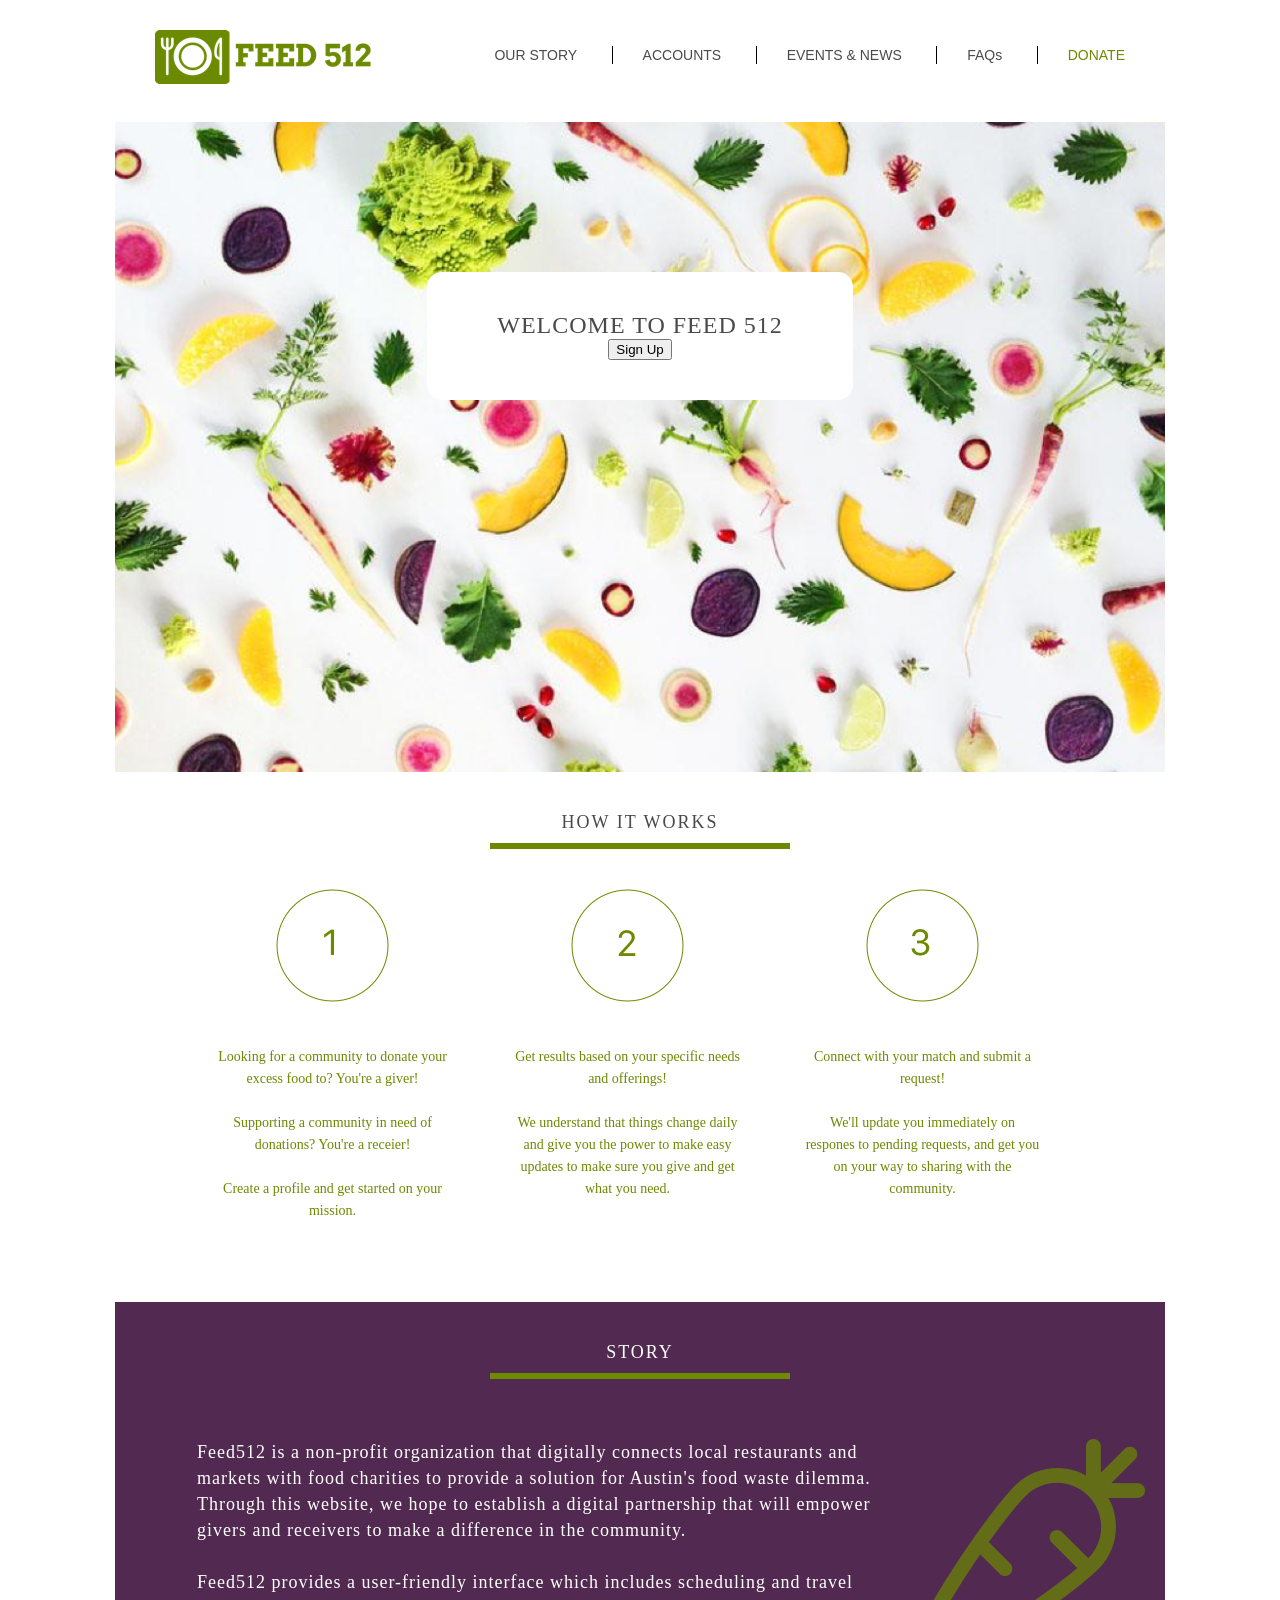
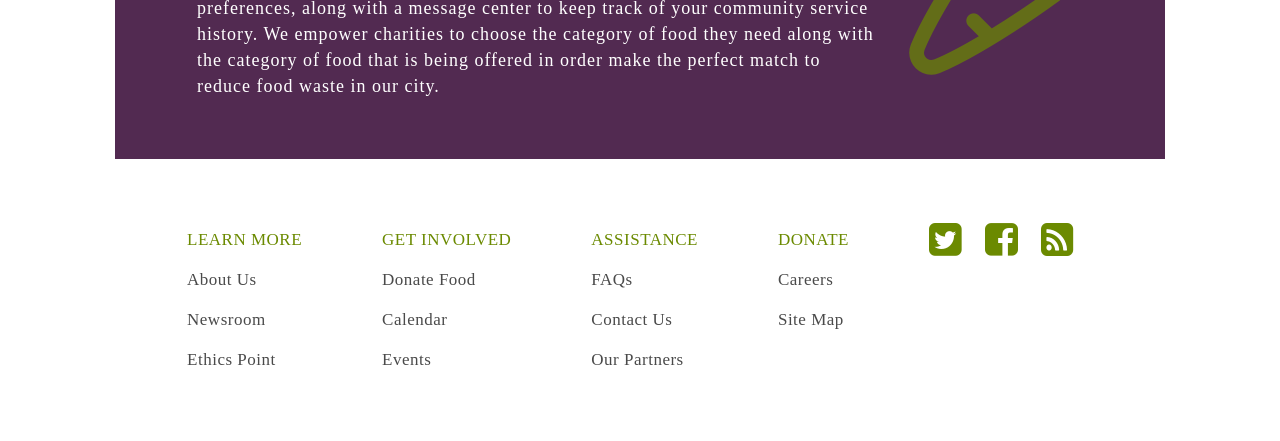
==== index.html @ e7c376a6 "changed give and get buttons to correct hrefs" ====
<!DOCTYPE html>
<html>

<head>
  <meta charset="utf-8">
  <meta http-equiv="X-UA-Compatible" content="IE=edge">
  <meta name="viewport" content="width=device-width, initial-scale=1">
  <title>Feed512</title>
  <link rel="stylesheet" href="http://netdna.bootstrapcdn.com/font-awesome/4.0.3/css/font-awesome.min.css">
  <link rel="stylesheet" type="text/css" href="css/style.css">
</head>

<body>
    <nav id="main-nav">

      <div id="nav-logo">
        <a href="index.html"><img src="images/FEED512_Logo.png"></a>
      </div>

      <ul class="navLink">
        <li><a href="index.html">our story</a></li>
        <li id="accounts"><a href="#">Accounts</a></li>
          <ul class="subMenu">
            <li class="menu"><a href="inbox.html">Inbox</a></li>
            <li class="menu"><a href="#">Profile</a></li>
            <li class="menu" id="logout-button"><a href="index.html">Log Out</a></li>
          </ul>
          </style>
        <li><a href="#">events &amp; news</a></li>
        <li><a href="#">FAQ<span>s</span></a></li>
        <li><a href="don-form.html">donate</a></li>
      </ul>
    </nav>

    <div id="main-wrapper">

      <div id="home-background">
        <div id="give-receive-box">
          <div id="welcome">
            <h1>Welcome to Feed 512</h1>
            <button type="button" id="login-button">Sign Up</button>
          </div>
          <div id="create-profile" style="display: none;">
            <form id="profile-form">
              <ul>
                <li><input type="text" id="full-name" name="name" value="" placeholder="full name"></li>
                <li><input type="text" id="address" name="address" value="" placeholder="address"></li>
                <li><input type="text" id="phone" name="phone" value="" placeholder="phone">
                <li><input type="text" id="email" name="email" value="" placeholder="email"></li>
                <li><input type="text" id="organization" name="organization" value="" placeholder="organization"></li>
                <li><input type="text" id="donation" name="donation" value="" placeholder="donation"></li>
                <li><input type="submit" id="profile-submit" name="submit" value="Sign Up!"></li>
              </ul>
            </form>
          </div>
          <div id="app" style="display: none;">

          <h1>Start making a difference one meal at a time!</h1>

          <div class="give side">
            <p id="giver">Have food to share with the community?</p>
            <a href="don-form.html"><button id="give-btn" class="btn-shape" type="button" name="button">I'm a giver</button></a>
          </div>

          <div class="receive side">
            <p id="receiver">Have a community that's in need of food?</p>
            <a href="don-available.html"><button id="receive-btn" class="btn-shape" type="button" name="button">I'm a receiver</button></a>
          </div>
          </div>

        </div>
      </div>
      <div class="works-container">

        <h2>How it works</h2>

        <br>


        <div class="step one">
          <img src="images/numbercircle1.png" alt="Number One" />
          <p>Looking for a community to donate your excess food to? You're a giver!
            <br>
            <br> Supporting a community in need of donations? You're a receier!
            </br>
            <br> Create a profile and get started on your mission.</p>
        </div>

        <div class="step two">
          <img src="images/numbercircle2.png" alt="Number Two" />
          <p>Get results based on your specific needs and offerings!
            <br>
            <br> We understand that things change daily and give you the power to make easy updates to make sure you give and get what you need.</p>
        </div>

        <div class="step three">
          <img src="images/numbercircle3.png" alt="Number Three" />
          <p>Connect with your match and submit a request!
            <br>
            <br> We'll update you immediately on respones to pending requests, and get you on your way to sharing with the community.</p>
        </div>
      </div>

      <br>

      <div class="story-container">

        <h3>Story</h3>
        <br>



        <p class="story">
          Feed512 is a non-profit organization that digitally connects local restaurants and markets with food charities to provide a solution for Austin's food waste dilemma. Through this website, we hope to establish a digital partnership that will empower givers
          and receivers to make a difference in the community.
          <br>
          <br> Feed512 provides a user-friendly interface which includes scheduling and travel preferences, along with a message center to keep track of your community service history. We empower charities to choose the category of food they need along with
          the category of food that is being offered in order make the perfect match to reduce food waste in our city.</p>


        <img src="images/Carrot.png" id="carrot" alt="Carrot" />

      </div>
      <footer>
        <ul id="one">
          <li class="list-title"><a href="#">Learn more</a></li>
          <li><a href="#">About Us</a></li>
          <li><a href="#">Newsroom</a></li>
          <li><a href="#">Ethics Point</a></li>
        </ul>

        <ul id="two">
          <li class="list-title"><a href="#">Get involved</a></li>
          <li><a href="#">Donate Food</a></li>
          <li><a href="#">Calendar</a></li>
          <li><a href="#">Events</a></li>
        </ul>

        <ul id="three">
          <li class="list-title"><a href="#">Assistance</a></li>
          <li><a href="#">FAQs</a></li>
          <li><a href="#">Contact Us</a></li>
          <li><a href="#">Our Partners</a></li>
        </ul>

        <ul id="four">
          <li class="list-title"><a href="#">Donate</a></li>
          <li><a href="#">Careers</a></li>
          <li><a href="#">Site Map</a></li>
        </ul>

        <ul id="social">
          <li id="twitter"><a href="#"><i class="fa fa-twitter-square" aria-hidden="true"></i></a></li>
          <li id="facebook"><a href="#"><i class="fa fa-facebook-square" aria-hidden="true"></i></a></li>
          <li id="rss"><a href="#"><i class="fa fa-rss-square" aria-hidden="true"></i></a></li>
        </ul>

      </footer>

    </div>

  <script src="https://code.jquery.com/jquery-3.1.0.min.js" integrity="sha256-cCueBR6CsyA4/9szpPfrX3s49M9vUU5BgtiJj06wt/s=" crossorigin="anonymous"></script>
  <script src="//cdn.auth0.com/js/lock/10.0/lock.min.js"></script>
  <script src="js/script.js" charset="utf-8"></script>
</body>

</html>
---- css/style.css ----
@font-face {
  font-family: "San Francisco";
  font-weight: 100;
  src: url("https://applesocial.s3.amazonaws.com/assets/styles/fonts/sanfrancisco/sanfranciscodisplay-ultralight-webfont.woff2");
}

/** Thin */
@font-face {
  font-family: "San Francisco";
  font-weight: 200;
  src: url("https://applesocial.s3.amazonaws.com/assets/styles/fonts/sanfrancisco/sanfranciscodisplay-thin-webfont.woff2");
}

/** Regular */
@font-face {
  font-family: "San Francisco";
  font-weight: 400;
  src: url("https://applesocial.s3.amazonaws.com/assets/styles/fonts/sanfrancisco/sanfranciscodisplay-regular-webfont.woff2");
}

/** Medium */
@font-face {
  font-family: "San Francisco";
  font-weight: normal;
  src: url("https://applesocial.s3.amazonaws.com/assets/styles/fonts/sanfrancisco/sanfranciscodisplay-medium-webfont.woff2");
}

/** Semi Bold */
@font-face {
  font-family: "San Francisco";
  font-weight: 500;
  src: url("https://applesocial.s3.amazonaws.com/assets/styles/fonts/sanfrancisco/sanfranciscodisplay-semibold-webfont.woff2");
}

/** Bold */
@font-face {
  font-family: "San Francisco";
  font-weight: bold;
  src: url("https://applesocial.s3.amazonaws.com/assets/styles/fonts/sanfrancisco/sanfranciscodisplay-bold-webfont.woff2");
}
header {
  margin: 0;
  padding:0;
}
#main-wrapper {
  text-align: center;
  width: 1050px;
  margin: 0 auto;
}
body {
  text-align: center;
  color: green;
  font-family: "Helvetica", sans-serif;
  margin: 0 auto;
}
#main-nav {
  width: 1000px;
  display: inline-block;
  text-align: center;
  padding: 30px 20px 30px 50px;
}
.sticky {
  position: fixed;
  width: 100%;
  left: 0;
  top: 0;
  z-index: 100;
  border-top: 0;
}

#nav-logo {
  float: left;
}
#nav-logo a {
  padding: 0;
  margin: 0;
}
#main-nav ul {
  float: right;
}
#main-nav ul li {
  display: inline-block;
  list-style: none;
  border-left: 1px solid black;

}
#main-nav ul li:first-child {
  border-left:none;
}
#main-nav ul li:last-child a {
  color: #6B8A00;
}
#main-nav ul li a {
  padding: 30px;
  font-size: 14px;
  color: #4A4A4A;
  text-decoration: none;
  text-transform: uppercase;
  font-weight: 200;
  src: url("https://applesocial.s3.amazonaws.com/assets/styles/fonts/sanfrancisco/sanfranciscodisplay-thin-webfont.woff2");
}
#main-nav ul li a span {
  text-transform: lowercase;
}

.navLink .subMenu {
    height: 0px;
    margin-top: 18px;
    margin-left: 5px;
    overflow: hidden;
    position: absolute;
    -webkit-transition:height 0.5s ease;
    -moz-transition:height 0.5s ease;
    transition:height 0.5s ease
}

.navLink:hover .subMenu {
    height: 20px;
    display: block;
}

#home-background {
  background-image: url("../images/home_pic.png");
  background-position: center;
  background-size: cover;
  height: 650px;
  text-align: center;
}
#give-receive-box {
  padding: 40px 70px;
  background-color: white;
  display: inline-block;
  margin-top: 150px;
  border-radius: 15px;
}
.side {
  text-align: center;
  display: inline-block;
  letter-spacing: 1px;
}
h1 {
  font-family: "San Francisco";
  font-weight: normal;
  src: url("https://applesocial.s3.amazonaws.com/assets/styles/fonts/sanfrancisco/sanfranciscodisplay-medium-webfont.woff2");
  font-size: 24px;
  text-transform: uppercase;
  color: #4A4A4A;
  letter-spacing: 1px;
  padding: 0;
  margin: 0;
}
#giver {
  font-family: "San Francisco";
  font-weight: normal;
  src: url("https://applesocial.s3.amazonaws.com/assets/styles/fonts/sanfrancisco/sanfranciscodisplay-medium-webfont.woff2");
  font-size: 20px;
  color: #522A51;
  letter-spacing: 1px;
  width: 300px;
  margin-right: 15px;
  padding-top: 20px;
  padding-bottom: 20px;
  }
#receiver {
  font-family: "San Francisco";
  font-weight: normal;
  src: url("https://applesocial.s3.amazonaws.com/assets/styles/fonts/sanfrancisco/sanfranciscodisplay-medium-webfont.woff2");
  font-size: 20px;
  color: #6B8A00;
  letter-spacing: 1px;
  width: 300px;
  margin-left: 15px;
  padding-top: 20px;
  padding-bottom: 20px;
}
#give-btn {
   background-color: #522A51;
      }
   .btn-shape {
     text-align: center;
     text-transform: uppercase;
     font-family: "San Francisco";
     font-weight: bold;
     src: url("https://applesocial.s3.amazonaws.com/assets/styles/fonts/sanfrancisco/sanfranciscodisplay-bold-webfont.woff2");
     border-radius: 15px;
     color: #fff;
     height: 120px;
     width: 300px;
     font-size: 20px;
     border: 0;
     letter-spacing: 2.5px;
     }
     .btn-shape:hover {
       cursor: pointer;
     }
#receive-btn {
  background-color: #6B8A00;
}
.works-container {
  text-align: center;
  margin-top: 40px;
  padding-left: 70px;
  padding-right: 70px;
}
h2 {
  font-family: "San Francisco";
  font-weight: normal;
  src: url("https://applesocial.s3.amazonaws.com/assets/styles/fonts/sanfrancisco/sanfranciscodisplay-medium-webfont.woff2");
  font-size: 18px;
  text-transform: uppercase;
  color: #4A4A4A;
  letter-spacing: 2px;
  padding: 0;
  margin: 0;
  border-bottom: 6px solid #6B8A00;
  display: inline-block;
  padding-bottom: 10px;
  width:300px;

}
.step {
  float: left;
  width: 235px;
  padding: 40px 30px 80px 30px;
  margin: 0;
}
.step img {
  padding-bottom: 40px;
}
p {
  font-family: "San Francisco";
  font-weight: 400;
  src: url("https://applesocial.s3.amazonaws.com/assets/styles/fonts/sanfrancisco/sanfranciscodisplay-regular-webfont.woff2");
  font-size: 14px;
  color: #6B8A00;
  padding: 0;
  margin: 0;
  line-height: 22px;

}

h3 {
  font-family: "San Francisco";
  font-weight: normal;
  src: url("https://applesocial.s3.amazonaws.com/assets/styles/fonts/sanfrancisco/sanfranciscodisplay-medium-webfont.woff2");
  font-size: 18px;
  text-transform: uppercase;
  color: #fff;
  letter-spacing: 2px;
  padding: 0;
  margin: 0;
  border-bottom: 6px solid #6B8A00;
  display: inline-block;
  padding-top:40px;
  padding-bottom: 10px;
  width:300px;
}

.story-container {
  text-align: center;
  background-color: #522A51;
  margin-top: 0px;
  padding-left: 0px;
  padding-right: 0px;
  display: inline-block;
  overflow: auto;
  width: 1050px;

}
.story {
  font-family: "San Francisco";
  font-weight: 200;
  src: url("https://applesocial.s3.amazonaws.com/assets/styles/fonts/sanfrancisco/sanfranciscodisplay-thin-webfont.woff2");
  font-size: 18px;
  color: #fff;
  line-height: 26px;
  text-align: left;
  padding: 60px 30px 60px 80px;
  display: inline-block;
  width: 680px;
  letter-spacing: 1px;
}
#carrot {
  float: right;
  height:236px;
  width: 236px;
  display: inline-block;
  margin-top: 60px;
  padding-right: 20px;
}
.fa {
  color:#6B8A00;
  font-size: 38px;
  float: left;

}
footer {
  text-align: center;
  margin: 0 auto;
  display: inline-block;
  text-align: left;
  line-height: 40px;
  font-family: "San Francisco";
  font-weight: 200;
  src: url("https://applesocial.s3.amazonaws.com/assets/styles/fonts/sanfrancisco/sanfranciscodisplay-thin-webfont.woff2");
  font-size: 17px;
  letter-spacing: .5px;
}
footer ul li {
  list-style: none;

}
footer ul li a {
  text-decoration: none;
  color: #4A4A4A;

}
footer ul {
  float: left;
  padding:40px;

}
#social li {
  display: inline-block;
  padding: 0px 18px 0px 0px;


}
.list-title a {
  text-transform: uppercase;
  color: #6B8A00;
  font-family: "San Francisco";
  font-weight: 400;
  src: url("https://applesocial.s3.amazonaws.com/assets/styles/fonts/sanfrancisco/sanfranciscodisplay-regular-webfont.woff2");
}
/*SIGN UP PAGE*/
#create-profile {
  text-align: left;
  font-size: 20px;
}
#create-profile ul li{
  display: block;
  padding: 25px 35px;
  line-height: 10px;

}
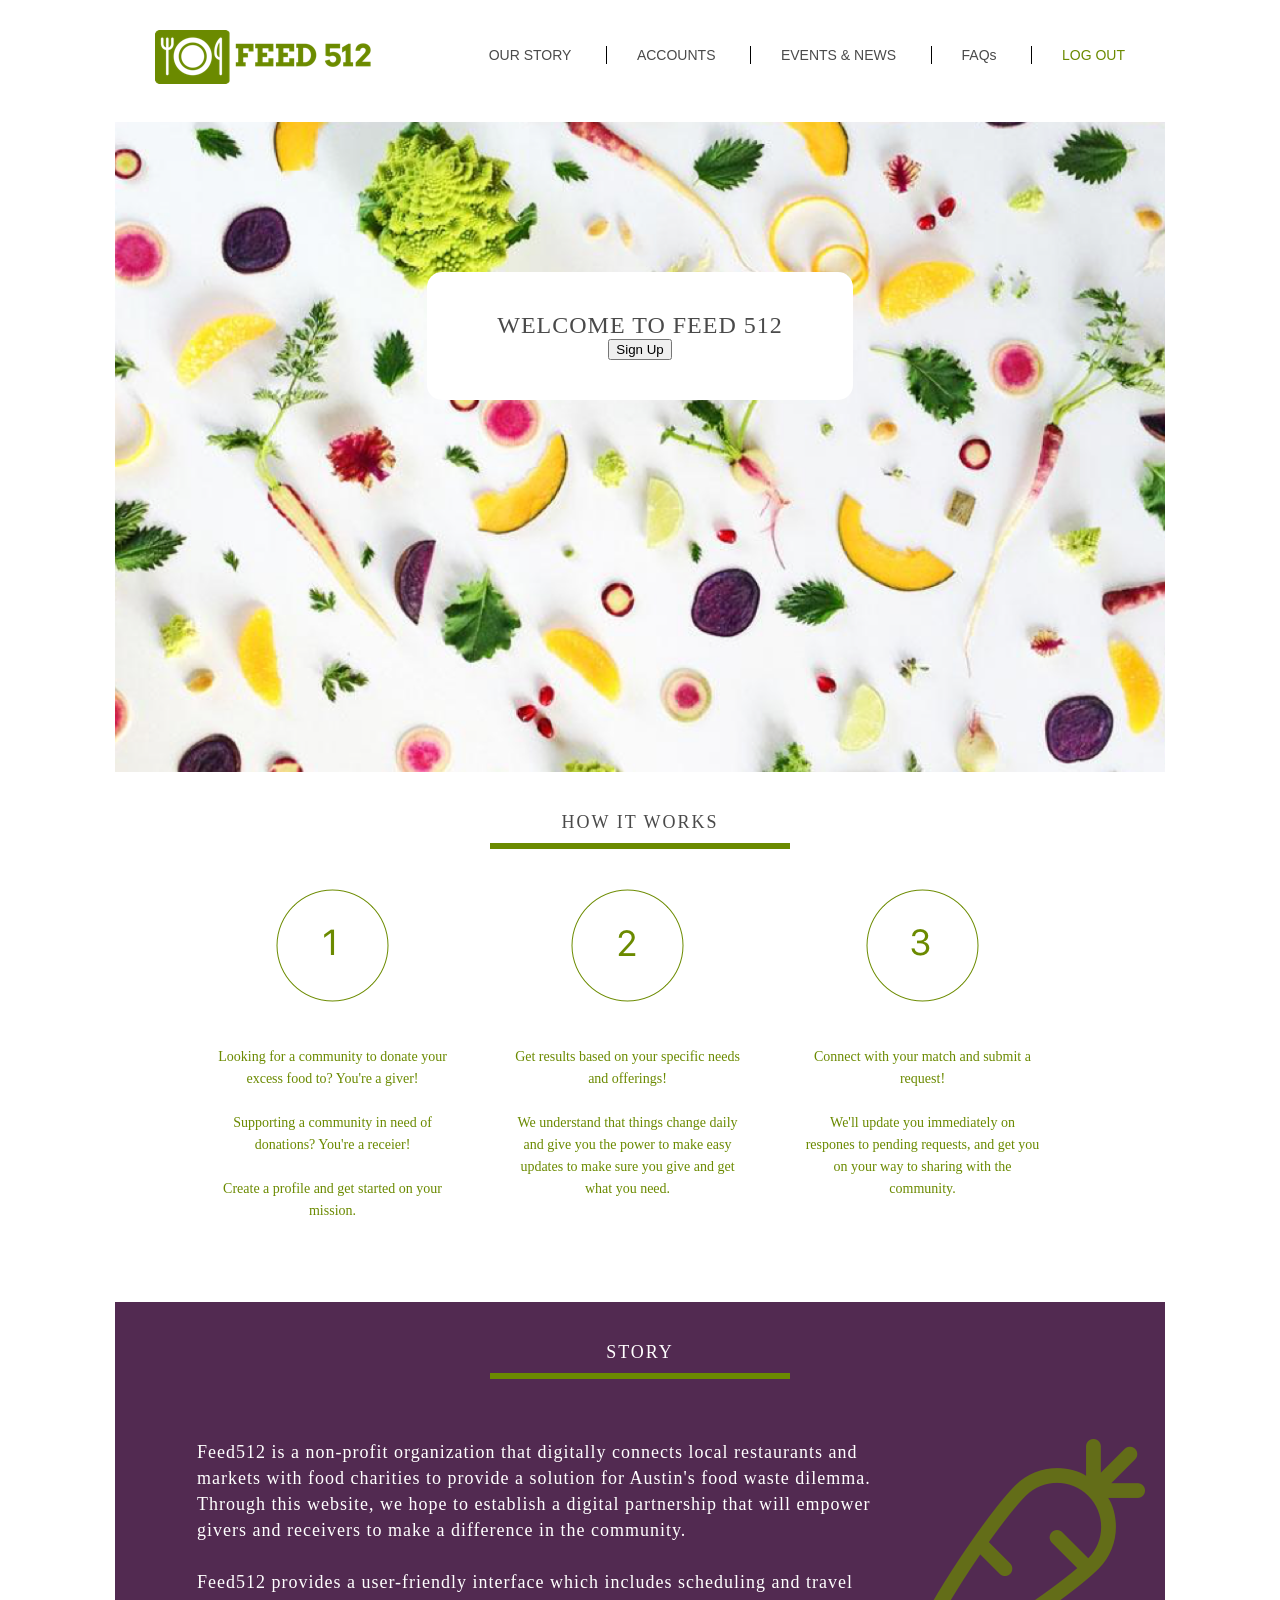
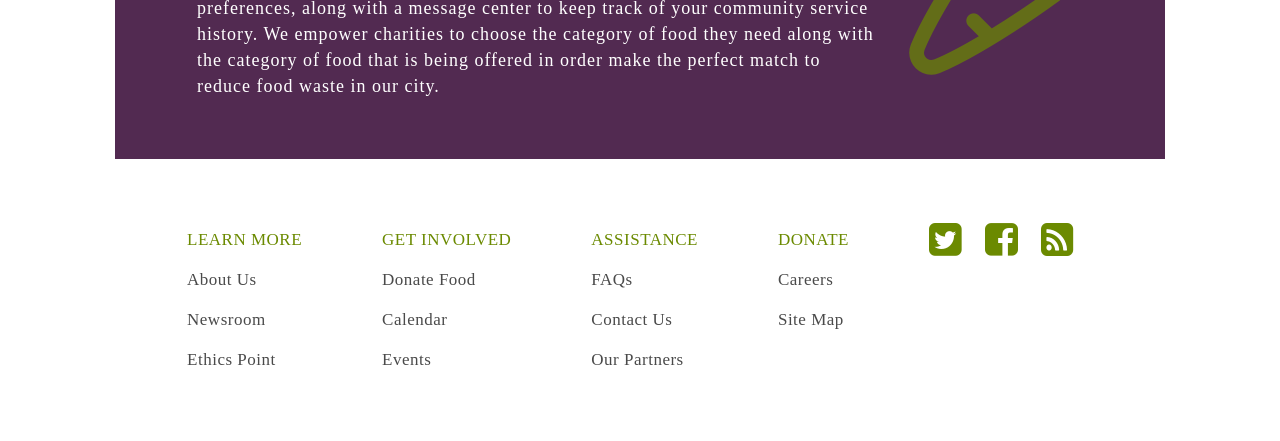
==== commit 3463b13e: "fixed nav bugs" ====
--- a/index.html
+++ b/index.html
@@ -11,26 +11,26 @@
 </head>
 
 <body>
-    <nav id="main-nav">
+  <nav id="main-nav">
 
-      <div id="nav-logo">
-        <a href="index.html"><img src="images/FEED512_Logo.png"></a>
-      </div>
+    <div id="nav-logo">
+      <a href="index.html"><img src="images/FEED512_Logo.png"></a>
+    </div>
 
-      <ul class="navLink">
-        <li><a href="index.html">our story</a></li>
-        <li id="accounts"><a href="#">Accounts</a></li>
-          <ul class="subMenu">
-            <li class="menu"><a href="inbox.html">Inbox</a></li>
-            <li class="menu"><a href="#">Profile</a></li>
-            <li class="menu" id="logout-button"><a href="index.html">Log Out</a></li>
-          </ul>
-          </style>
-        <li><a href="#">events &amp; news</a></li>
-        <li><a href="#">FAQ<span>s</span></a></li>
-        <li><a href="don-form.html">donate</a></li>
-      </ul>
-    </nav>
+    <ul class="navLink">
+      <li><a href="index.html">Our Story</a></li>
+      <li id="accounts"><a href="#">Accounts</a></li>
+        <ul class="subMenu">
+          <li class="menu"><a href="inbox.html">Inbox</a></li>
+          <li><a href="don-form.html">Donate</a></li>
+          <li class="menu"><a href="don-available.html">Find Food</a></li>
+        </ul>
+        </style>
+      <li><a href="#">Events &amp; News</a></li>
+      <li><a href="#">FAQ<span>s</span></a></li>
+      <li class="menu" id="logout-button"><a href="index.html">Log Out</a></li>
+    </ul>
+  </nav>
 
     <div id="main-wrapper">
 
--- a/css/style.css
+++ b/css/style.css
@@ -39,10 +39,7 @@
   font-weight: bold;
   src: url("https://applesocial.s3.amazonaws.com/assets/styles/fonts/sanfrancisco/sanfranciscodisplay-bold-webfont.woff2");
 }
-header {
-  margin: 0;
-  padding:0;
-}
+
 #main-wrapper {
   text-align: center;
   width: 1050px;
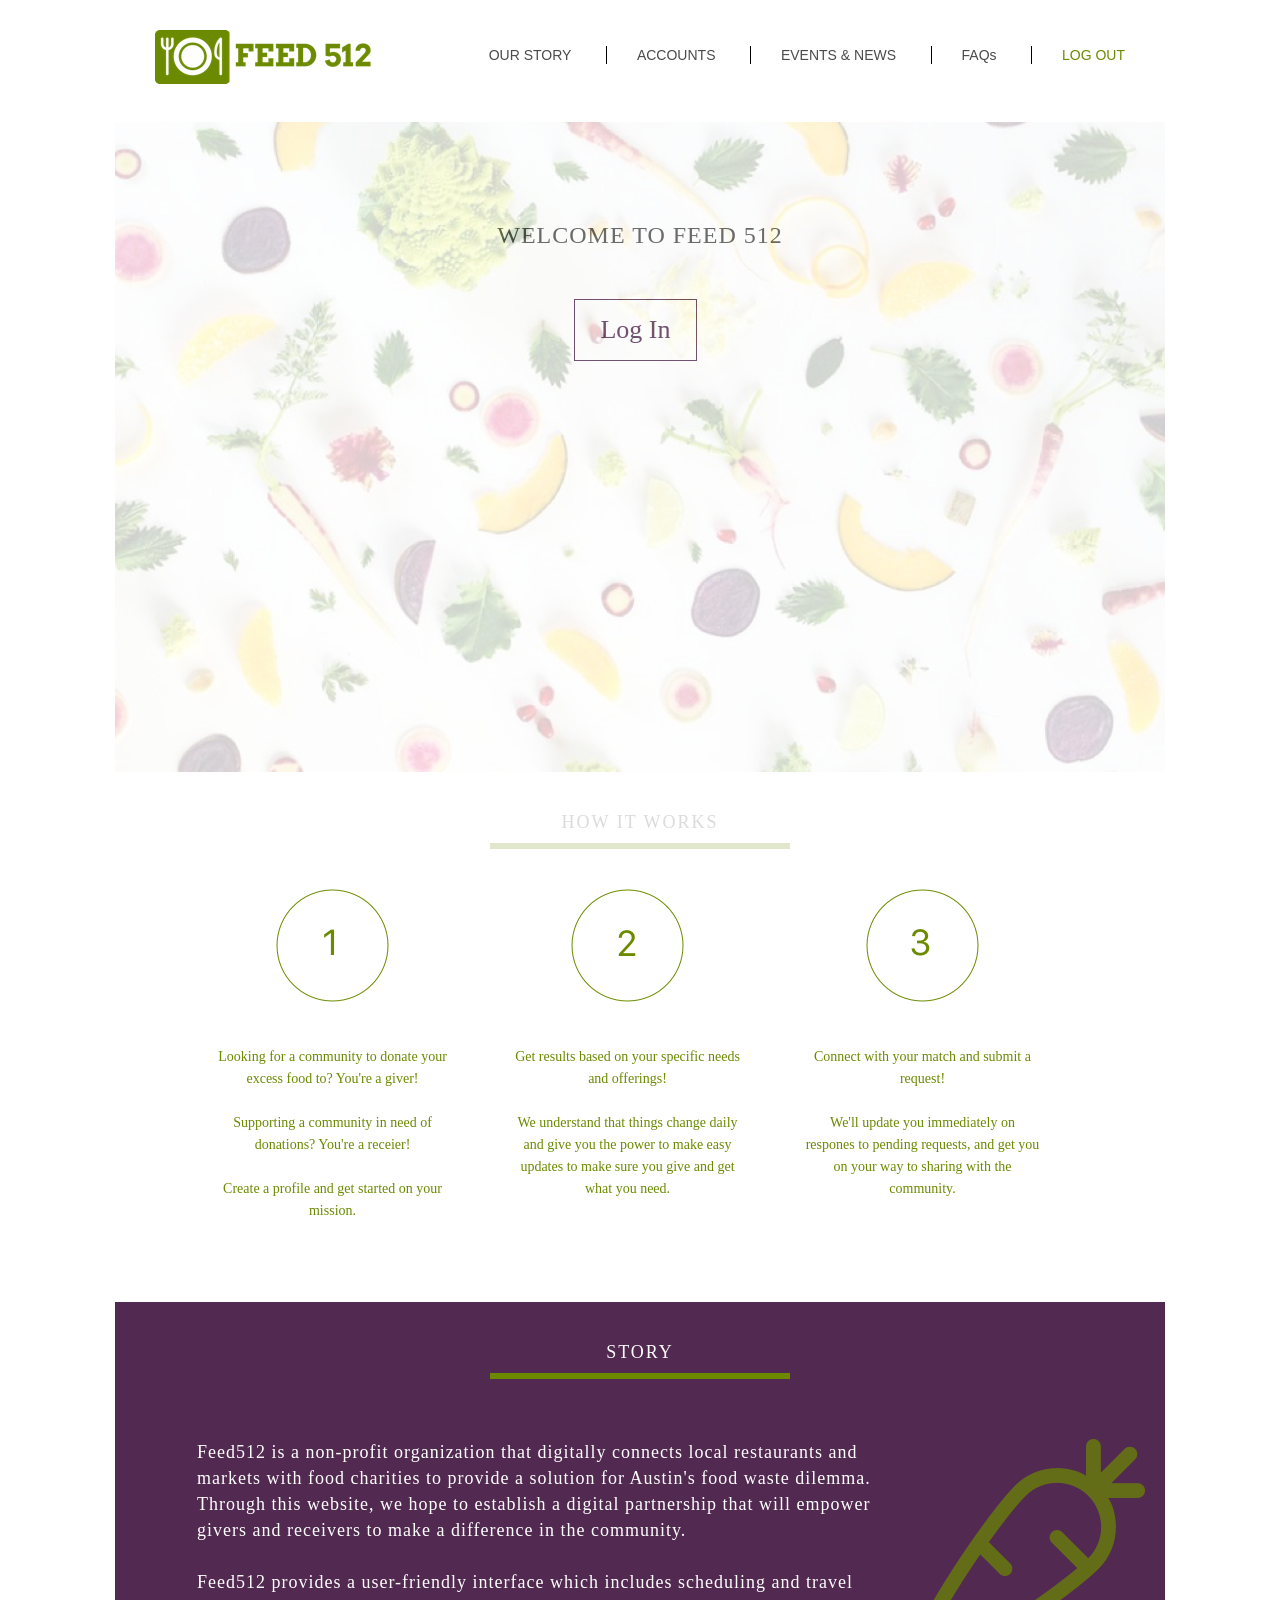
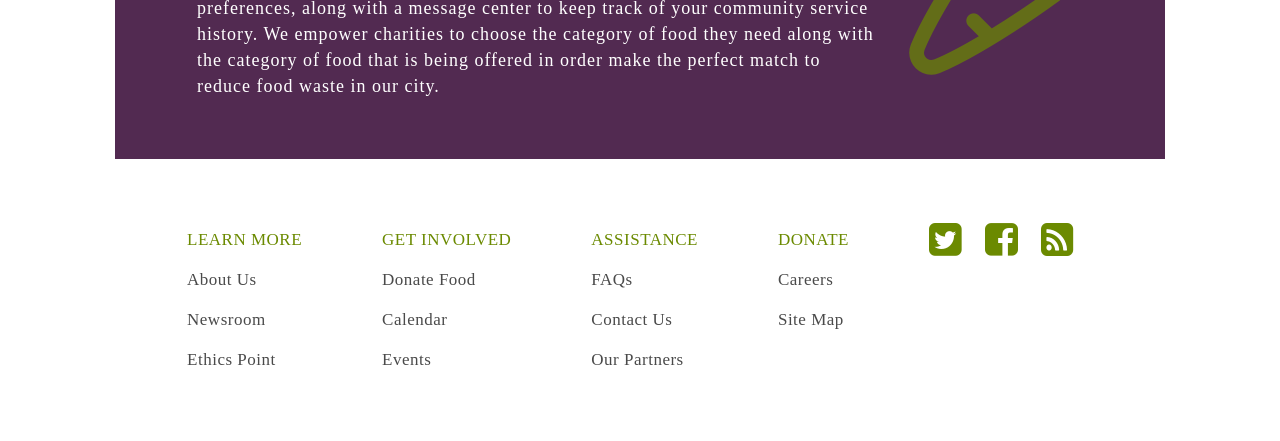
==== commit 5d91419d: "chris changes" ====
--- a/index.html
+++ b/index.html
@@ -35,26 +35,26 @@
     <div id="main-wrapper">
 
       <div id="home-background">
-        <div id="give-receive-box">
-          <div id="welcome">
-            <h1>Welcome to Feed 512</h1>
-            <button type="button" id="login-button">Sign Up</button>
-          </div>
-          <div id="create-profile" style="display: none;">
-            <form id="profile-form">
-              <ul>
-                <li><input type="text" id="full-name" name="name" value="" placeholder="full name"></li>
-                <li><input type="text" id="address" name="address" value="" placeholder="address"></li>
-                <li><input type="text" id="phone" name="phone" value="" placeholder="phone">
-                <li><input type="text" id="email" name="email" value="" placeholder="email"></li>
-                <li><input type="text" id="organization" name="organization" value="" placeholder="organization"></li>
-                <li><input type="text" id="donation" name="donation" value="" placeholder="donation"></li>
-                <li><input type="submit" id="profile-submit" name="submit" value="Sign Up!"></li>
-              </ul>
-            </form>
-          </div>
+        <div id="welcome">
+          <h1>Welcome to Feed 512</h1>
+          <button type="button" id="login-button">Log In</button>
+        </div>
+        <div id="create-profile" style="display: none;">
+          <form id="profile-form">
+            <ul>
+              <li><input type="text" class="profile-input" id="full-name" name="fullName" value="" placeholder="full name"></li>
+              <li><input type="text" class="profile-input" id="address" name="address" value="" placeholder="address"></li>
+              <li><input type="text" class="profile-input" id="phone" name="phone" value="" placeholder="phone">
+              <li><input type="text" class="profile-input" id="email" name="email" value="" placeholder="email"></li>
+              <li><input type="text" class="profile-input" id="organization" name="businessType" value="" placeholder="organization"></li>
+              <li><input type="submit" id="profile-submit" name="submit" value="Sign Up!"></li>
+            </ul>
+          </form>
+        </div>
+
+
           <div id="app" style="display: none;">
-
+<div id="give-receive-box">
           <h1>Start making a difference one meal at a time!</h1>
 
           <div class="give side">
--- a/css/style.css
+++ b/css/style.css
@@ -342,3 +342,82 @@
   line-height: 10px;
 
 }
+
+/*SIGN UP PAGE*/
+#create-profile {
+  text-align: center;
+  font-size: 20px;
+  background: white;
+  display: inline-block;
+  border-radius: 15px;
+  margin-top: 25px;
+}
+#create-profile ul {
+  padding: 0;
+  margin: 0;
+}
+
+#create-profile ul li{
+  display: block;
+  padding: 25px 35px;
+  line-height: 10px;
+}
+#profile-form {
+height: 600px;
+text-align:center;
+margin: 0 auto;
+width: 300px;
+}
+.profile-input {
+  padding: 15px 75px 15px 0px;
+  background: transparent;
+  border-top: none;
+  border-right: none;
+  border-left: none;
+  border-bottom: 1px solid #522A51;
+  text-align: left;
+  font-size: 16px;
+  letter-spacing: 4px;
+  font-family: "San Francisco";
+  font-weight: 200;
+  src: url("https://applesocial.s3.amazonaws.com/assets/styles/fonts/sanfrancisco/sanfranciscodisplay-thin-webfont.woff2");
+}
+#profile-submit {
+background: transparent;
+font-size: 26px;
+padding: 5px 15px;
+border: 1px solid #522A51;
+color: #522A51;
+margin: 0 auto;
+margin-right: 9px;
+font-family: "San Francisco";
+font-weight: 200;
+src: url("https://applesocial.s3.amazonaws.com/assets/styles/fonts/sanfrancisco/sanfranciscodisplay-thin-webfont.woff2");
+}
+#profile-submit:hover {
+  color:#6B8A00;
+  border-color:#6B8A00;
+}
+#welcome {
+  bottom: 50%;
+  background: white;
+  width: 1050px;
+  height: 650px;
+  margin-top: 20px;
+  margin: 0 auto;
+  padding-top: 100px;
+  opacity: .8;
+}
+#login-button {
+  background: transparent;
+  font-size: 26px;
+  padding: 15px 25px;
+  border: 1px solid #522A51;
+  color: #522A51;
+  margin: 0 auto;
+  margin-right: 9px;
+  margin-top: 50px;
+  font-family: "San Francisco";
+  font-weight: 200;
+  src: url("https://applesocial.s3.amazonaws.com/assets/styles/fonts/sanfrancisco/sanfranciscodisplay-thin-webfont.woff2");
+  }
